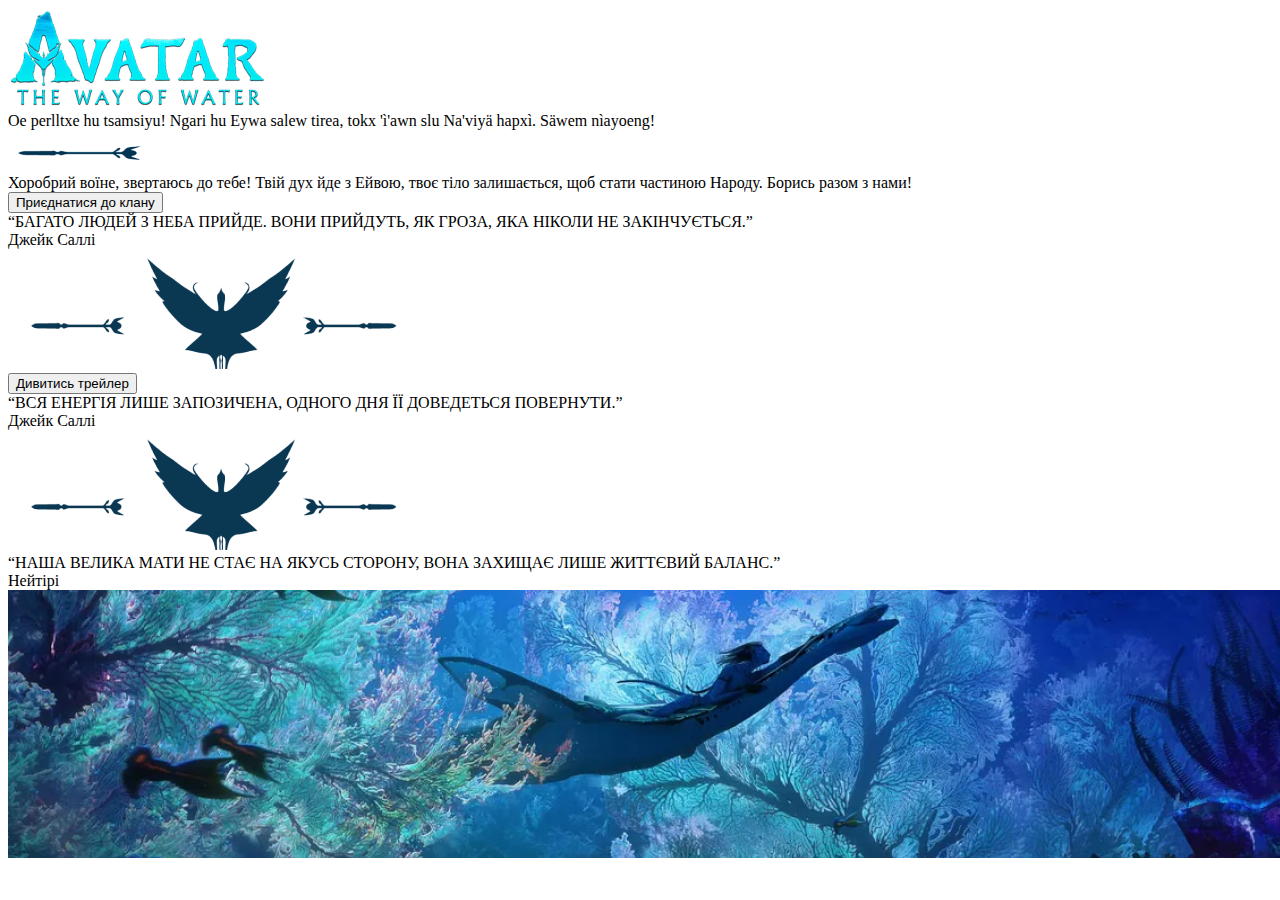
==== index.html @ 34568a89 "scss" ====
<!DOCTYPE html>
<html lang="en">
  <head>
    <meta charset="UTF-8" />
    <meta http-equiv="X-UA-Compatible" content="IE=edge" />
    <meta name="viewport" content="width=device-width, initial-scale=1.0" />
    <title>Document</title>
    <link rel="stylesheet" href="./css/reset.css" />
    <link rel="stylesheet" href="./css/avatar.css" />
  </head>
  <body>
    <section class="hero">
      <div class="containar">
        <img src="./img/avatar-2-6235acaebf926 1.png" alt="avatar" />
        <ul class="hero__list">
          <li class="hero__item">
            <p class="hero__text">
              Oe perlltxe hu tsamsiyu! Ngari hu Eywa salew tirea, tokx 'ì'awn
              slu Na'viyä hapxì. Säwem nìayoeng!
            </p>
          </li>
          <li class="hero__item">
            <img class="hero__img" src="./img/Rectangle 42.png" alt="avatar" />
          </li>
          <li class="hero__item">
            <p class="hero__text">
              Хоробрий воїне, звертаюсь до тебе! Твій дух йде з Ейвою, твоє тіло
              залишається, щоб стати частиною Народу. Борись разом з нами!
            </p>
          </li>
          <li class="hero__item">
            <button class="hero__button">Приєднатися до клану</button>
          </li>
        </ul>
      </div>
    </section>
    <section class="many">
      <div class="containar">
        <ul class="many__list">
          <li class="many__item">
            <p class="many__text">
              “БАГАТО ЛЮДЕЙ З НЕБА ПРИЙДЕ. ВОНИ ПРИЙДУТЬ, ЯК ГРОЗА, ЯКА НІКОЛИ
              НЕ ЗАКІНЧУЄТЬСЯ.”
            </p>
          </li>
          <li class="many__item">
            <p class="many__text">Джейк Саллі</p>
          </li>
          <li class="many__item">
            <img
              class="many__img"
              src="./img/Rectangle 8 (1).png"
              alt="avatar"
            />
          </li>
        </ul>
      </div>
    </section>
    <section class="trailer">
      <div class="containar">
        <button class="trailer__button">Дивитись трейлер</button>
      </div>
    </section>
    <section class="all">
      <div class="containar">
        <ul class="all__list">
          <li class="all__item">
            <p class="all__text">
              “ВСЯ ЕНЕРГІЯ ЛИШЕ ЗАПОЗИЧЕНА, ОДНОГО ДНЯ ЇЇ ДОВЕДЕТЬСЯ ПОВЕРНУТИ.”
            </p>
          </li>
          <li class="all__item">
            <p class="all__text">Джейк Саллі</p>
          </li>
          <li class="all__item">
            <img class="all__img" src="./img/Rectangle 8 (1).png" alt="avatar" />
          </li>
        </ul>
      </div>
    </section>
    <section class="big">
      <div class="containar">
      <ul class="big__list">
        <li class="big__item">
          <p class="big__text">
            “НАША ВЕЛИКА МАТИ НЕ СТАЄ НА ЯКУСЬ СТОРОНУ, ВОНА ЗАХИЩАЄ ЛИШЕ
            ЖИТТЄВИЙ БАЛАНС.”
          </p>
        </li>
        <li class="big__item">
          <p class="big__text">Нейтірі</p>
        </li>
      </ul>
      </div>
    </section>
    <section class="img">
      <div class="containar">
      <img class="img__img" src="./img/Rectangle 12.png" alt="avatar" />
    </section>
  </body>
</html>
---- css/avatar.css ----
/*# sourceMappingURL=avatar.css.map */
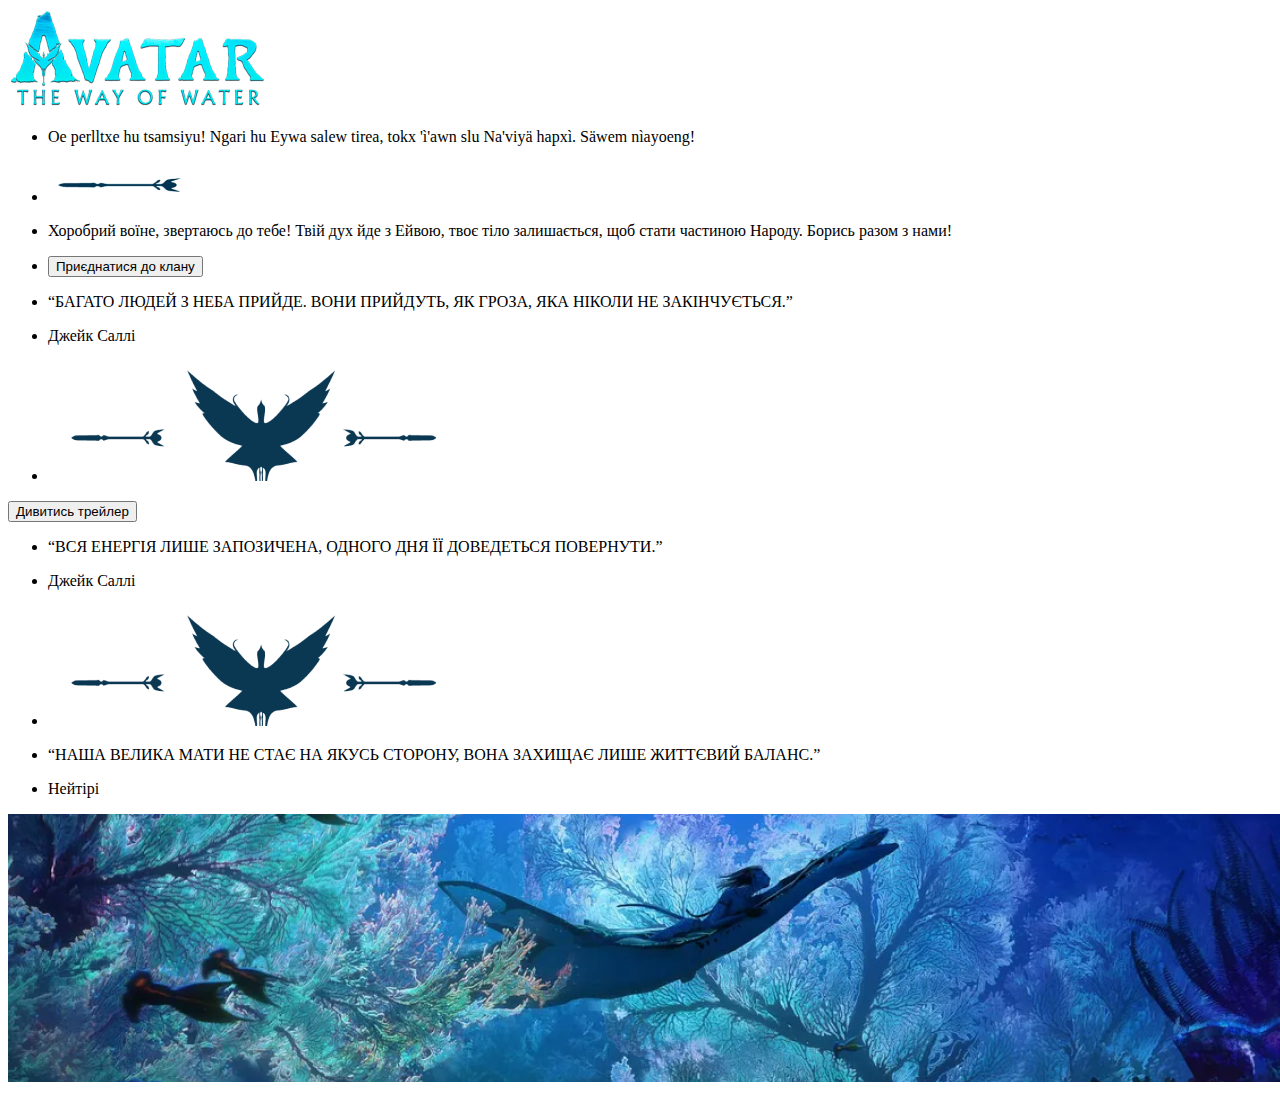
==== commit 6fdb89ec: "scss2" ====
--- a/index.html
+++ b/index.html
@@ -5,8 +5,9 @@
     <meta http-equiv="X-UA-Compatible" content="IE=edge" />
     <meta name="viewport" content="width=device-width, initial-scale=1.0" />
     <title>Document</title>
-    <link rel="stylesheet" href="./css/reset.css" />
-    <link rel="stylesheet" href="./css/avatar.css" />
+    <link rel="stylesheet" href="./sass/base/_reset.scss" />
+    <link rel="stylesheet" href="./sass/base/_common.scss">
+    <link rel="stylesheet" href="./css/avatar.css.map" />
   </head>
   <body>
     <section class="hero">
